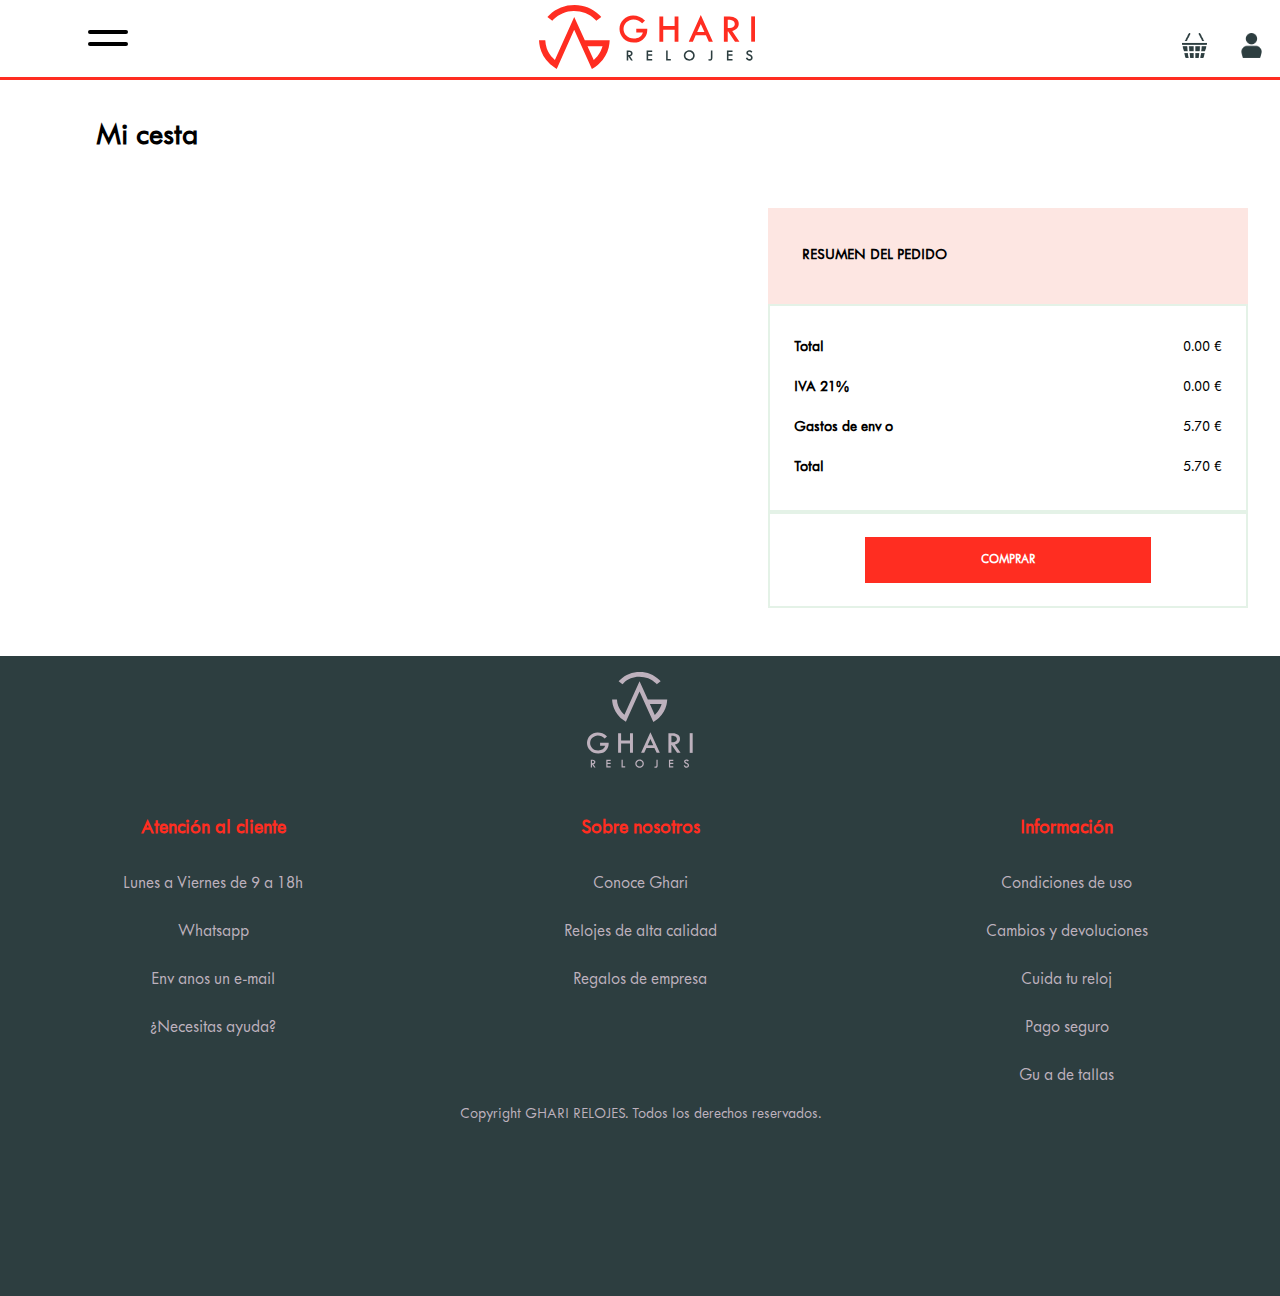
==== carrito.html @ 6c24995a "añadir link cliente a nav" ====
<!DOCTYPE html>
<html lang="es">
<head>
    <meta charset="UTF-8">
    <meta name="viewport" content="width=device-width, initial-scale=1.0">
    <title>GHARI - Mi cesta</title>
    <link rel="stylesheet" href="/styles/mainstyle.css">
    <link rel="stylesheet" href="/styles/carrito.css">
</head>
<body>
    <nav id="navbar">
        <div id="logonav">
            <a href="./index.html"><img src="./img/ghari-logo-h-1.svg" alt="Logo Ghari Relojes"></a>
        </div>
        
         <div id="menunav"> 
            <ul>
                <li><a id="menu-mujer" href="#">Mujer</a></li>
                <li><a id="menu-hombre" href="#">Hombre</a></li>
                <li><a id="menu-unisex" href="#">Unisex</a></li>
                <li><a id="menu-catalogo" href="catalogo.html">Catálogo</a></li>
                <li><a id="menu-contacto" href="#">Contacto</a></li> 
            </ul>
    
        </div>
        <div id="timenav">
            <p id="fecha"></p>
            <p id="hora"></p>
    
        </div>
        <div id="funcionesnav">
            <div id="idiomanav">
                <ul>
                    <li id="espanol"><a href="#">ES</a></li>
                    <li id="english"><a href="#">EN</a></li>
                    <li id="euskara"><a href="#">EUS</a></li>
                </ul>
    
            </div>
            <div id="clientesnav">
                <ul>
                    <li id="icono-cesta"><a href="carrito.html"><img src="./img/bolsa-de-la-compra.png" alt="Cesta"></a></li>
                    <li id="icono-clientes"><a href="cliente.html"><img src="./img/usuario.png" alt="Área clientes"></a></li>
                </ul>
            </div> 
        
          
    <!--nav for tablet version-->
    
       <!-- Hamburger Menu (Checkbox) -->
       <input type="checkbox" id="hamburger-toggle">
       <label for="hamburger-toggle" class="hamburger">
        <svg xmlns="http://www.w3.org/2000/svg" width="40" height="20" viewBox="0 0 40 20">
          <rect x="0" y="0" width="40" height="4" fill="black" rx="2" />
          <rect x="0" y="12" width="40" height="4" fill="black" rx="2" />
        </svg>
        
       </label>
       
      
    
       <!-- Hamburger Menu Content -->
       <div id="menu-container">
    
       
        
            <div id="menuContent"> 
               <ul>
                   <li><a id="menu-mujer-2" href="#">Mujer</a></li><hr>
                   
                   <li><a id="menu-hombre-2" href="#">Hombre</a></li>
                   <hr>
                   <li><a id="menu-unisex-2" href="#">Unisex</a></li>
                   <hr>
                   <li><a id="menu-catalogo-2" href="catalogo.html">Catálogo</a></li>
                   <hr>
                   <li><a id="menu-contacto-2" href="#">Contacto</a></li> 
                   <hr>
               </ul>
           </div>
    
           <div id="idiomaContent">
               <ul>
                   <li><a id="espanol-2" href="#">ES</a></li>
                   <li><a id="english-2" href="#">EN</a></li>
                   <li><a id="euskara-2" href="#">EUS</a></li>
                   
               </ul>
           </div>
          </div>
        </nav>
<main>
    <div class="div-title">
        <h1 id="h1-cesta">Mi cesta </h1>
    </div>
    <div class="div-columns">
        <div class="div-items">

        </div>
        <div class="div-cart">
            <div class="div-cart-title">
                <p id="p-resumen">RESUMEN DEL PEDIDO</p>
            </div>
            <div class="div-cart-price">
                <table>
                <tr>
                    <th id="th-total" class="th-mark"><span>Total</span></th>
                    <td class="td-monto"><span>0 €</span></td>
                </tr>
                <tr>
                    <th id="th-iva" class="th-mark"><span>IVA 21%</span></th>
                    <td class="td-monto"><span>0 €</span></td>
                </tr>
                <tr>
                    <th id="th-envio" class="th-mark"><span>Gastos de envío</span></th>
                    <td class="td-monto"><span>0 €</span></td>
                </tr>
                <tr>
                    <th id="th-total-2" class="th-mark"><span>Total</span></th>
                    <td class="td-monto"><span>0 €</span></td>
                </tr>
            </table>

            </div>
            <div class="div-cart-btn">
                <button id="btn-comprar" type="submit"><span id="span-btn">COMPRAR</span></button>
            </div>

        </div>

    </div>
</main>
    <!---  FOOTER   --->
    <footer class="footer">
        <!---  LOGO FOOTER   --->
        <div id="div-footer-logo">
          <img src="./img/ghari-logo-v-2.svg" alt="Logo Ghari">
        </div>
        <!---  COLUMNAS FOOTER   --->
        <div id="div-footer-columnas">
          <!--   COLUMNA 1   -->
          <div id="div-footer-columna-1" class="div-footer-columna">
            <h3 id="footer-h3-1" class="titulo-footer">Atención al cliente</h3>
            <ul>
              <li id="footer-ul-1-li-1">Lunes a Viernes de 9 a 18h</li>
              <li id="footer-ul-1-li-2"><a href="#">Whatsapp</a></li>
              <li id="footer-ul-1-li-3"><a href="#">Envíanos un e-mail</a></li>
              <li id="footer-ul-1-li-4"><a href="#">¿Necesitas ayuda?</a></li>
            </ul>
      
          </div>
          <!--   COLUMNA 2   -->
          <div id="div-footer-columna-2" class="div-footer-columna">
            <h3 id="footer-h3-2" class="titulo-footer">Sobre nosotros</h3>
            <ul>
              <li id="footer-ul-2-li-1"><a href="#">Conoce Ghari</a></li>
              <li id="footer-ul-2-li-2"><a href="#">Relojes de alta calidad</a></li>
              <li id="footer-ul-2-li-3"><a href="#">Regalos de empresa</a></li>
            </ul>
      
          </div>
          <!--   COLUMNA 3   -->
          <div id="div-footer-columna-3" class="div-footer-columna">
            <h3 id="footer-h3-3" class="titulo-footer">Información</h3>
            <ul>
              <li id="footer-ul-3-li-1"><a href="#">Condiciones de uso</a></li>
              <li id="footer-ul-3-li-2"><a href="#">Cambios y devoluciones</a></li>
              <li id="footer-ul-3-li-3"><a href="#">Cuida tu reloj</a></li>
              <li id="footer-ul-3-li-4"><a href="#">Pago seguro</a></li>
              <li id="footer-ul-3-li-5"><a href="#">Guía de tallas</a></li>
            </ul>
      
          </div>
        </div>
        <div class="copyright">
            <p id="p-copy">Copyright GHARI RELOJES. Todos los derechos reservados.</p>

        </div>
        </footer>

   <script>

document.addEventListener('DOMContentLoaded', function() {
    let idiomaActual = 'es-ES'; 
    let producto = localStorage.getItem("producto");
    let productoJSON = JSON.parse(producto);

    let idiomaSeleccionado = localStorage.getItem('idiomaSeleccionado') || 'es'; 
    let idiomaSeleccionado2 = localStorage.getItem('idiomaSeleccionado2') || 'es-ES';

 // CARGAR CATÁLOGOS EN INICIO Y ACTUALIZAR HORA Y FECHA
window.onload = function() {
    iniciarIH();
    cargarCatalogo(idiomaSeleccionado); 
    cambiarIdioma(idiomaSeleccionado);
    let divItems = document.querySelector('.div-items');
    divItems.innerHTML = '<p></p>';
    actualizarResumen();
    console.log(idiomaSeleccionado);
    console.log(idiomaSeleccionado2);

};


    // CARGAR RELOJES
    function cargarCatalogo(idioma) {
        let archivoCatalogo = "json/catalogo-" + idioma + ".json";
        let divItems = document.querySelector('.div-items');
        divItems.innerHTML = '';

        // CARGAR CATALOGO DE IDIOMA SELECCIONADO
        fetch(archivoCatalogo)
            .then(function(response) {
                return response.json();
            })
            .then(function(data) {
                if (productoJSON) {
                    productoJSON.forEach(function(product) {
                        let productoEncontrado = data.find(function(p) {
                            return p.ref === product.ref;
                        });
                        if (productoEncontrado) {
                            anadirCarrito(productoEncontrado, product.cantidad);
                        }
                    });
                }
            });
    }

    //CAMBIAR IDIOMA Y DATOS RELOJES

   function cambiarIdioma(idioma) {
    let archivoIdioma = "json/" + idioma + ".json";
    let archivoCatalogo = "json/catalogo-" + idioma + ".json"; 

    // CAMBIAR IDIOMA DE TEXTOS
    fetch(archivoIdioma)
        .then(function (respuesta) {
            return respuesta.json();
        })

        .then(function (data) {
    for (let key in data) {
        let elemento = document.getElementById(key);
        if (elemento) {
                elemento.textContent = data[key];
            }
        }
    });
};

    // INYECTAR DIV PRODUCTO A HTML
    function anadirCarrito(producto, cantidad) {
        let divItems = document.querySelector('.div-items');
        let productoHTML = `
            <div class="div-item" data-ref="${producto.ref}">
                <p class="btn-cierre">x</p>
                <div class="div-image">
                    <img src="${producto['img-1']}" alt="${producto.modelo}">
                </div>
                <div class="div-details">
                    <p class="marcaModelo">${producto.marca} - ${producto.modelo}</p>
                    <p>${producto.tamano} mm, ${producto.material}</p>
                    <p id="precio">${producto.precio} €</p>
                    <span>Cantidad</span>
                    <input type="number" min="1" value="${cantidad}" max="${producto.stock}">
                </div>
            </div>
        `;
        divItems.innerHTML += productoHTML;
        actualizarResumen();
    }
         // BORRADO DE PRODUCTO EN LOCALSTORAGE Y DOM
         document.querySelector(".div-items").addEventListener("click", function(event) {
        if (event.target.classList.contains("btn-cierre")) {
            let divItem = event.target.closest(".div-item");
            let ref = divItem.getAttribute("data-ref");

            let productoJSON = JSON.parse(localStorage.getItem("producto")) || [];
            productoJSON = productoJSON.filter(function(producto) {
                return producto.ref !== ref;
            });

            localStorage.setItem("producto", JSON.stringify(productoJSON));

            divItem.remove();
            actualizarResumen();
        }
    });

    // ACTUALIZAR CANTIDAD EN LOCALSTORAGE AL CAMBIAR INPUT
    document.querySelector('.div-items').addEventListener('input', function(event) {
        if (event.target.type === 'number') {
            let divItem = event.target.closest(".div-item");
            let ref = divItem.getAttribute("data-ref");
            let nuevaCantidad = parseInt(event.target.value);

            let productoJSON = JSON.parse(localStorage.getItem("producto")) || [];
            productoJSON = productoJSON.map(function(producto) {
                if (producto.ref === ref) {
                    producto.cantidad = nuevaCantidad;
                }
                return producto;
            });

            localStorage.setItem("producto", JSON.stringify(productoJSON));
            actualizarResumen();
        }
    });


    // FUNCIÓN PARA ACTUALIZAR RESUMEN DE TABLA
    function actualizarResumen() {
        let items = document.querySelectorAll('.div-item');
        let total = 0;
        items.forEach(function(item) {
            let precio = parseFloat(item.querySelector('#precio').textContent.replace('€', '').trim());
            let cantidadInput = item.querySelector('.div-details input[type="number"]');
            let cantidad = parseInt(cantidadInput.value);
            if (cantidad > 0) {
                total += precio * cantidad;
            }
        });

        let iva = total * 0.21;
        let gastosEnvio = 5.70;
        let totalGastos = total + gastosEnvio;

        let filas = document.querySelectorAll('.div-cart-price tr');
        filas[0].querySelector('.td-monto span').textContent = `${total.toFixed(2)} €`;
        filas[1].querySelector('.td-monto span').textContent = `${iva.toFixed(2)} €`;
        filas[2].querySelector('.td-monto span').textContent = `${gastosEnvio.toFixed(2)} €`;
        filas[3].querySelector('.td-monto span').textContent = `${totalGastos.toFixed(2)} €`;
    }

     // CAMBIAR A INGLÉS
     const btnEn = document.getElementById('english');
    btnEn.addEventListener("click", function() {
        cambiarIdioma("en");
        localStorage.setItem('idiomaSeleccionado', 'en');
        localStorage.setItem('idiomaSeleccionado2', 'en-GB');
        cargarCatalogo("en");
        idiomaSeleccionado = "en",
        idiomaSeleccionado2 = "en-GB";  
        iniciarIH();
    });

    // CAMBIAR A ESPAÑOL
    const btnEs = document.getElementById('espanol');
    btnEs.addEventListener("click", function() {
        cambiarIdioma("es");
        localStorage.setItem('idiomaSeleccionado', 'es');
        localStorage.setItem('idiomaSeleccionado2', 'es-ES');
        idiomaSeleccionado = "es",
        idiomaSeleccionado2 = "es-ES";   
        cargarCatalogo("es");
        iniciarIH();
    });

    // CAMBIAR A EUSKERA
    const btnEus = document.getElementById('euskara');
    btnEus.addEventListener("click", function() {
        cambiarIdioma("eus");
        localStorage.setItem('idiomaSeleccionado', 'eus');
        localStorage.setItem('idiomaSeleccionado2', 'eus');
        idiomaSeleccionado = "eus",
        idiomaSeleccionado2 = "eus";  
        cargarCatalogo("eus");
        iniciarIH();
    });

 // CARGAR HORA Y FECHA 
 function iniciarIH() {let intervaloHora;
 if (intervaloHora) {
   clearInterval(intervaloHora);
 }
 intervaloHora = setInterval(function() {
   F5time(idiomaSeleccionado2);
 }, 1000);
}

    // FUNCIÍN PARA HORA Y FECHA
    function F5time(idioma = 'es-ES') {
        const fechaElemento = document.getElementById("fecha");
        const horaElemento = document.getElementById("hora");
        const ahora = new Date();
        const opcionesFecha = { weekday: 'long', day: '2-digit', month: 'long', year: 'numeric' };
        const fechaFormateada = ahora.toLocaleDateString(idioma, opcionesFecha);
        const horaFormateada = ahora.toLocaleTimeString(idioma, { hour: '2-digit', minute: '2-digit', second: '2-digit' });

        fechaElemento.textContent = fechaFormateada.charAt(0).toUpperCase() + fechaFormateada.slice(1);
        horaElemento.textContent = horaFormateada;
    }

    // ACTUALIZAR RESUMEN TABLA AL CAMBIAR INPUT
    document.querySelector('.div-items').addEventListener('input', function(event) {
        if (event.target.type === 'number') {
            actualizarResumen();
        }
    });
});

// REDIRIGIR A CHECKOUT
document.getElementById('btn-comprar').addEventListener('click', function() {
    window.location.href = 'checkout.html';
});
   </script>
</body>
</html>
---- styles/mainstyle.css ----
* {
    margin: 0;
    padding: 0;
    font-family: Ghari;
    list-style: none;
    box-sizing: border-box;
    text-decoration: none;
}
:root {
    --principal: #FF2D21;
    --oscuro: #2D3E40;
    --claro: #FDE6E2;
    --lila-claro: #BDB1BD;
    --gris-oscuro: #97a6a0;
    --azul-suave: #e4f2e7;
    --blanco: white;
    --casi-blanco: #F8f8f8;
}
@font-face {
    font-family: Ghari;
    src: url(../fonts/TwCenMTStdSemiMedium.otf);
    font-weight: normal;
}

@font-face {
    font-family: GhariBold;
    src: url(../fonts/TwCenMTStdBold.otf);
    font-weight: bold;
}


body {
    background-color: var(--blanco);
    font-size: 1rem;
}

main {
    background-color: var(--azul-suave);
}

nav {
    display: flex;
     /* flex-wrap: nowrap;  */
    justify-content: center;
    width: 100%;
    min-height: 5rem;
    background-color: var(--blanco);
    /* border: green solid 1px; */
    border-bottom: var(--principal) 3px solid;
}


/* #prenav {
    display: flex;
    flex-wrap: nowrap;
    align-items: center;
    width: 100%;
    min-height: 2rem;
    justify-content: center;
    background-color: var(--casi-blanco);
    color: var(--verde-azul);
    font-weight: bold;
} */

/* #navbar {
    background-color: var(--casi-blanco);
    width: 100%;
    border: green 2px solid;
} */

.div-date {
    width: 32%;
    text-align: left;
    
}

#time {
    /* border: green solid 1px; */
    width: 32%;
    text-align: center;
}   

#idiomanav {
    /* border: green solid 1px; */
    width: 20%;
    text-align: end;
    min-height: 1.5rem;
    display: flex;
    justify-content: end;
    align-items: center;

}


#logonav {
    display: flex;
    justify-content: center;
    /* border: yellow solid 2px; */
    align-items: center;
    width: 20%;
    text-align: center;
}

/*hamburger for tablet version*/
.hamburger {
    display: none;
    font-size: 2rem;
    cursor: pointer;
    }

 
#menu-container {
    display: none; /* Hidden by default */
    position: absolute;
    top: 5rem; /* Adjust to your navbar height */
    left: 0;
    width: 100%;
    background-color: var(--blanco);
    flex-direction: column;
    align-items: center;
    gap: 1rem;
    padding: 1rem 0;
    box-shadow: 0 4px 6px rgba(0, 0, 0, 0.1);
    z-index: 1000;
}

/* Show menu when hamburger-toggle is checked */
#hamburger-toggle:checked ~ #menu-container {
    display: flex;
}

/* Hide Checkbox */
#hamburger-toggle {
    display: none;
}

/* Menu Items */
#menuContent ul, #idiomaContent ul {
    display: none;
    gap: 1rem; 
     list-style: none;  
    margin: 0;
    padding: 0; 
}

#menuContent ul li, #idiomaContent ul li {
    padding: 0.5rem 1rem;
}

#menuContent ul li:hover {
    color: var(--principal);
}


#logonav img {
    height: 4rem;
}

#timenav {
    width: 15%;
    display: flex;
    /* align-items: center; */
    flex-direction: column;
    justify-content: center;
    flex-wrap: wrap;
    /* border: red solid 2px; */
}

#fecha {
    font-size: 1.2rem;
    color: var(--oscuro);
    width: 100%;

}

#hora {
    font-size: 3rem;
    color: var(--principal);
    width: 100%;

}

#funcionesnav {
    display: block;
    width: 15%;
}

#idiomanav {
    width: 100%;
}

#idiomanav ul li {
    display: inline;
    padding-left: 0.5rem;
    padding-right: 0.5rem;
}

#menunav {
    width: 50%;
    align-content: center;
    text-align: center;
    color: var(--oscuro);
    font-size: 1.2rem;
    font-family: Ghari;
}

#menunav ul li {
    display: inline; 
    padding-right: 3rem;
    padding-left: 3rem;
    /* font-weight: bold; */
    color: var(--azul-oscuro);
    transition: 0.3s;
}

#menunav ul li:hover{
    color: var(--principal);
}

#menunav a, #funcionesnav a {
    color: var(--azul-oscuro);
}

#menunav a:visited {
    color: var(--azul-oscuro);
}

#clientesnav {
    /* border: yellow solid 1px; */
    display: flex;
    min-height: 4rem;
    justify-content: center;
    align-items: center;

}
#clientesnav ul li {
    display: inline;
    justify-content: center;
    /* border: green solid 2px; */
    padding-left: 1rem;
    padding-right: 1rem;
}
#clientesnav ul {
    display: flex;
    justify-content: center;
}

#clientesnav ul li img {
    width: 25px;
    height: 25px;
}

.footer {
    background-color: var(--oscuro); 
    height: 40rem;
    width: 100%;
    color: var(--lila-claro);
    justify-content: center;
    display: block;

}
.titulo-footer {
    color: var(--principal);
}

#div-footer-logo {
    text-align: center;
}

#div-footer-logo img {
    height: 8rem;
    padding: 1rem;
}

#div-footer-columnas {
    display: flex;
    justify-content: center;
    flex-wrap: wrap; 
}

.div-footer-columna {
    color: var(--verde-azul);
    /* padding-left: 4rem; */
    /* padding-right: 4rem; */
    font-size: large;
    flex: 1 1 200px;
    padding: 0.5rem;
    /* min-width: 200px; */
    box-sizing: border-box;
    text-align: center;
   
    
}

.div-footer-columna a {
    color: var(--verde-azul);
}

.div-footer-columna a:visited {
    color: var(--verde-azul);
}

.div-footer-columna h3 {
    height: 4rem;
    text-align: center;
    display: flex;
    align-items: center;
    justify-content: center;
    font-weight: bolder;
}

.div-footer-columna li {
    height: 3rem;
    text-align: center;
    display: flex;
    align-items: center;
    justify-content: center;
}

 #div-copyright {
    display: flex;
    justify-content: center;
    /* border: orange solid 2px; */
}

.copyright {
    display: flex;
    justify-content: center;
}

  
/* Tablet Styles */
@media  (max-width: 1280px) {
    .hamburger {
        display: flex;
        position: fixed;
        right: 90%;
        top: 30px;
        /* bottom: 30px; */
        z-index: 1000;
    }

      #menu-container { 
        top: 5rem; 
    
        width: 40%;
         gap: 0; 
         border-top: var(--principal) 2px solid;  
         z-index: 1; 
         height: 30rem;
         
         border: var(-lila-clara);
     }   

    #hamburger-toggle:checked + .hamburger + #menu-container {
        display: flex;
    }

    #menuContent ul  {
        display: flex;
        flex-direction: column;
        align-items: center;
        gap: 1rem;
        list-style: none;
        margin: 0;
        padding: 0;
        font-size: 1.20rem;
        
        
    }

    #idiomaContent ul{
        display: flex;
        flex-direction: row;
        gap: 1rem;
        list-style: none;
        margin: 0;
        padding: 3rem;
        position: relative;
        right: 10rem;
        font-size: 1.20rem;
        
    }
    
    #menuContent ul li{
        text-align: center;
        width: 100%;
        border-right: 10%;

    }
    #idiomaContent ul li{
        width: 100%;
        
    }

    hr{
        width: 32rem;
        position: relative;
        border: var(--lila-claro) solid 0.1rem;
        
    }

    #logonav {
        display: flex;
        justify-content: center; 
         align-items: center; 
    width: 1000rem;
    margin-left: 8rem;
    
     }


    /* #funcionesnav ul li img {
        width: 25px;
        height: 25px; 
     } */

     #clientesnav ul li img {
        width: 25px;
        height: 25px;
        position: relative;
        top: 15px;
        }

    #idiomanav {
        display: none; 
    }

    
     #timenav{
         display: none; 
         position: relative;
         right: 9rem;
    } 
    #fech{
        font-size: 1rem;
        display: none;
    }
    #hora{
        font-size: 2rem;
    }
    #menunav{
        display: none;
    }

}





@media screen and  (max-width: 575px){


    #idiomanav {
        display: none; 
    }

    #menunav{
        display: none;
    }

    
    #timenav{
        display: none; 
   }


    #clientesnav ul li img {
        width: 20px;
        height: 20px;
        position: relative;
        top: 5px;
        right: 90%;
        justify-content: space-around;
    
    
        }

    .hamburger {
            display: flex;
            position: fixed;
            right: 80%;
            top: 30px;
            /* bottom: 30px; */
        font-size: 1.5rem;
        }
    
    #menu-container {
            display: none; 
            top: 5rem; 
            left: 0;
            width: 100%;
             gap: 0; 
             border-top: var(--principal) 10px solid; 
             z-index: 1; 
             height: 30rem;
         }   
    
    #hamburger-toggle:checked + .hamburger + #menu-container {
            display: flex;
        }
    
    #menuContent ul  {
            display: flex;
            flex-direction: column;
            align-items: center;
            gap: 1rem;
            list-style: none;
            font-size: 1rem;
        }

    hr{width:36rem;}
    
    #idiomaContent ul{
            display: flex;
            flex-direction: row;
            list-style: none;
            position: relative;
            left: 0rem;
            padding: 50px;
            font-size: 1rem;
            
            
        }
    #menuContent ul li {
            text-align: center;
        
            
        
        }

    #idiomaContent ul li{

            display: flex;
            flex-direction: row;
        }

    #logonav {
            display: flex;
            justify-content: center; 
             align-items: center; 
        width: 100%;
        margin-left: 6rem;
        
         }


    #logonav img {
            height: 3rem;
        }

/*FOOTER*/
    .footer {
            height: 60rem;
            padding: 2rem 1rem;
        }
        
        
    .footer-columna {
            padding: 1rem 0;
            font-size: large;
            display: flex;
            flex-direction: column; 
        }
        
    .footer-columna-row {
            flex-direction: row;
            justify-content: space-between; 
        }
    .footer-columna-3{

         display: block;
         flex-direction: column;
        }
        
    .footer-columna-large {
            padding: 5rem 0; 
            font-size: medium;
        } 
        
       


}
---- styles/carrito.css ----
* {
    list-style: none;
}

body {
    display: flex;
    flex-direction: column;
    align-items: center;
}

.div-title {
    width: 100%;
    height: 6rem;
    /* border: solid red 2px; */
    padding-left: 6rem;
    padding-top: 1rem;
    display: flex;
    flex-direction: column;
    justify-content: space-around;

}

.div-title p {
    width: 100%;
    /* padding-top: 1rem;
    padding-bottom: 1rem; */
}

h1 {
    width: 100%;
    color: var(--verde-azul);
    /* padding-top: 2rem;
    padding-bottom: 3rem; */
}

.div-columns {
    width: 100%;
    min-height: 30rem;
    /* border: solid yellow 2px; */
    display: flex;
}

.div-items {
    width: 60%;
    min-height: 20rem;
    padding: 2rem;
    /* border: solid green 2px; */
    display: flex;
    flex-direction: column;
    align-items: center;
    justify-content: space-around;


}

.div-item {
    width: 80%;
    height: 15rem;
    padding: 2rem;
    position: relative;
    display: flex;
    align-items: center;
    border: solid var(--azul-suave) 2px;
    margin-bottom: 1.5rem;
}

.btn-cierre {
    position: absolute;
    top: 1.5rem;
    right: 1.5rem;
    width: 1rem;
    max-height: 1rem;
    font-size: xx-large;
}

.btn-cierre:hover {
    cursor: pointer;
}



.div-item img {
    /* border: solid orange 2px; */
    height: 10rem;
    padding: 1rem;
}

.div-details {
    /* border: solid violet 2px; */
    width: 70%;
    padding: 1rem;
}

.div-details input {
    width: 4rem;
    height: 1.5rem;
    text-align: center;
}

.div-details p {
    height: 2rem;
}

.marcaModelo {
    font-weight: bold;
    
}

.div-details span {
    padding-right: 2rem;
    padding-top: 2rem;
    /* height: 4rem; */
}

.div-cart {
    width: 40%;
    min-height: 20rem;
    padding-top: 2rem;
    padding-bottom: 2rem;
    padding-right: 4rem;
    padding-bottom: 2rem;
    /* border: solid palevioletred 2px; */
    display: flex;
    flex-direction: column;
    align-items: center;
    
}

.div-cart-title {
    border: solid var(--claro) 2px;
    width: 100%;
    height: 6rem;
    display: flex;
    flex-direction: row;
    align-items: center;
    background-color: var(--claro);
    
}

.div-cart-title p {
    font-weight: bolder;
    color: var(--verde-azul);
    padding-left: 2rem;
}

.div-cart-price {
    border: solid var(--azul-suave) 2px;
    width: 100%;
    height: 13rem;
    display: flex;
    flex-direction: column;
    justify-content: center;
}

.ol-cart {
    width: 100%;
}

.ol-cart li {
    display: inline-block;
    text-align: left;
    padding-right: 2rem;
}

.th-mark {
    width: 50%;
    text-align: left;
}

.td-monto {
    width: 50%;
    text-align: right;
}

.div-cart-btn {
    border: solid var(--azul-suave) 2px;
    width: 100%;
    height: 6rem;
    display: flex;
    justify-content: center;
    align-items: center;
}

.div-cart-btn button {
    width: 60%;
    height: 50%;
    outline: none;
    background-color: var(--principal);
    color: white;
    padding: 0.6rem;
    border: 2px solid var(--principal);
    transition: 0.5s;
}

.div-cart-btn button:hover {
    background-color: var(--blanco);
    color: var(--oscuro);
    border: solid var(--principal) 2px;
    cursor: pointer;
}

.div-cart-btn button span {
    font-weight: bold;
}



a {
    color: var(--azul-oscuro);
}

a:visited {
    color: var(--azul-oscuro);
}

table {
    width: 90%;
    height: 10rem;
    margin: auto;
    border-collapse: collapse;
    /* border: solid brown 2px; */
}

main {
    background-color: var(--blanco);
    width: 90%;
    display: flex;
    flex-direction: column;
    justify-content: center;
    align-self: center;
}

/******************* MEDIA QUERIES ******************/

/*    Codigo pag en tablet       */

@media (max-width:1280px) {
    main {
        width: 100%;
    }

    .div-items {
        width: 60%;
        padding-left: 2rem;
        padding-right: 2rem;
    }

    .div-item {
        width: 100%;
    }

    .div-cart {
        width: 40%;
        padding-right: 2rem;
    }

}

/*  Codigo pagina en smartphone   */    

@media (max-width:575px) {

    .div-title {
        padding-left: 2rem;
    }

    .div-columns  {
        flex-direction: column;
        width: 100%;
    }

    .div-items {
        width: 100%;
        padding-left: 0px;
        padding-right: 0px;
    }

    .div-item {
        width: 90%;
    }

    .div-cart {
        width: 100%;
        padding-right: 0px;
        padding-top: 0px;
    }

    .div-cart-title {
        width: 100%;
    }
}
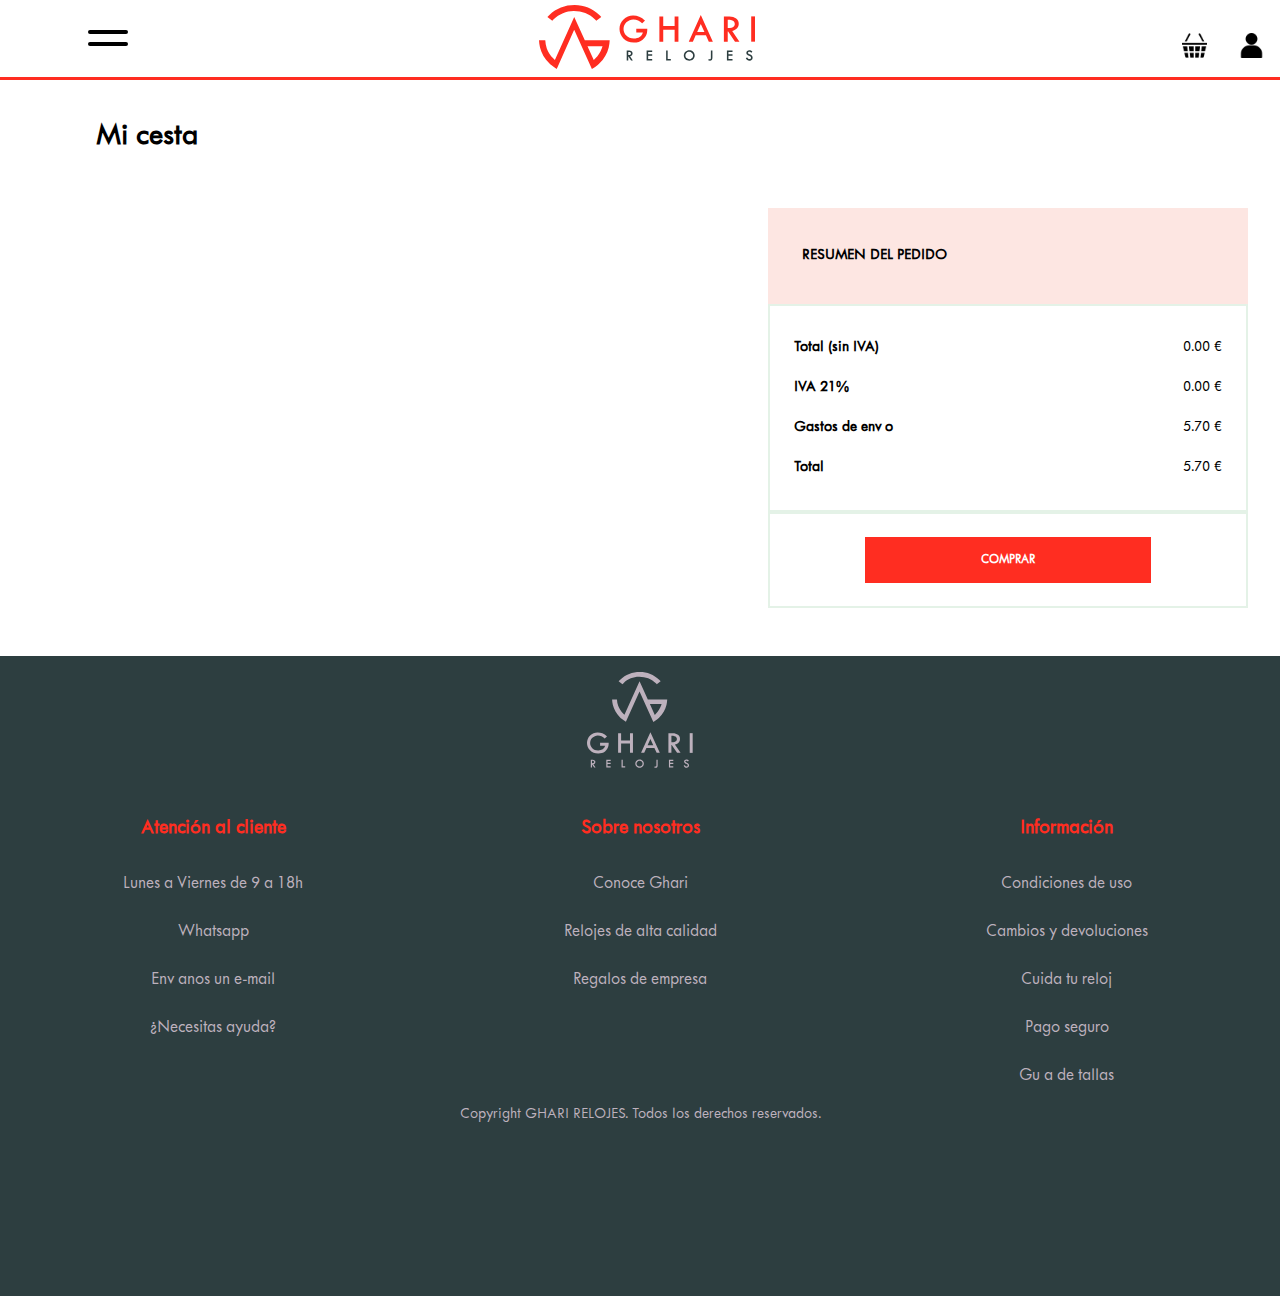
==== commit 7fed19ab: "actualizar tabla carrito con total sin IVA y valores de json" ====
--- a/carrito.html
+++ b/carrito.html
@@ -104,7 +104,7 @@
             <div class="div-cart-price">
                 <table>
                 <tr>
-                    <th id="th-total" class="th-mark"><span>Total</span></th>
+                    <th id="th-total" class="th-mark"><span>Total (sin IVA)</span></th>
                     <td class="td-monto"><span>0 €</span></td>
                 </tr>
                 <tr>
@@ -322,12 +322,13 @@
             }
         });
 
+        let totalSinIva = total * 0.79;
         let iva = total * 0.21;
         let gastosEnvio = 5.70;
         let totalGastos = total + gastosEnvio;
 
         let filas = document.querySelectorAll('.div-cart-price tr');
-        filas[0].querySelector('.td-monto span').textContent = `${total.toFixed(2)} €`;
+        filas[0].querySelector('.td-monto span').textContent = `${totalSinIva.toFixed(2)} €`;
         filas[1].querySelector('.td-monto span').textContent = `${iva.toFixed(2)} €`;
         filas[2].querySelector('.td-monto span').textContent = `${gastosEnvio.toFixed(2)} €`;
         filas[3].querySelector('.td-monto span').textContent = `${totalGastos.toFixed(2)} €`;
--- a/styles/mainstyle.css
+++ b/styles/mainstyle.css
@@ -26,6 +26,10 @@
     font-family: GhariBold;
     src: url(../fonts/TwCenMTStdBold.otf);
     font-weight: bold;
+}
+
+a:hover {
+    cursor: pointer;
 }
 
 
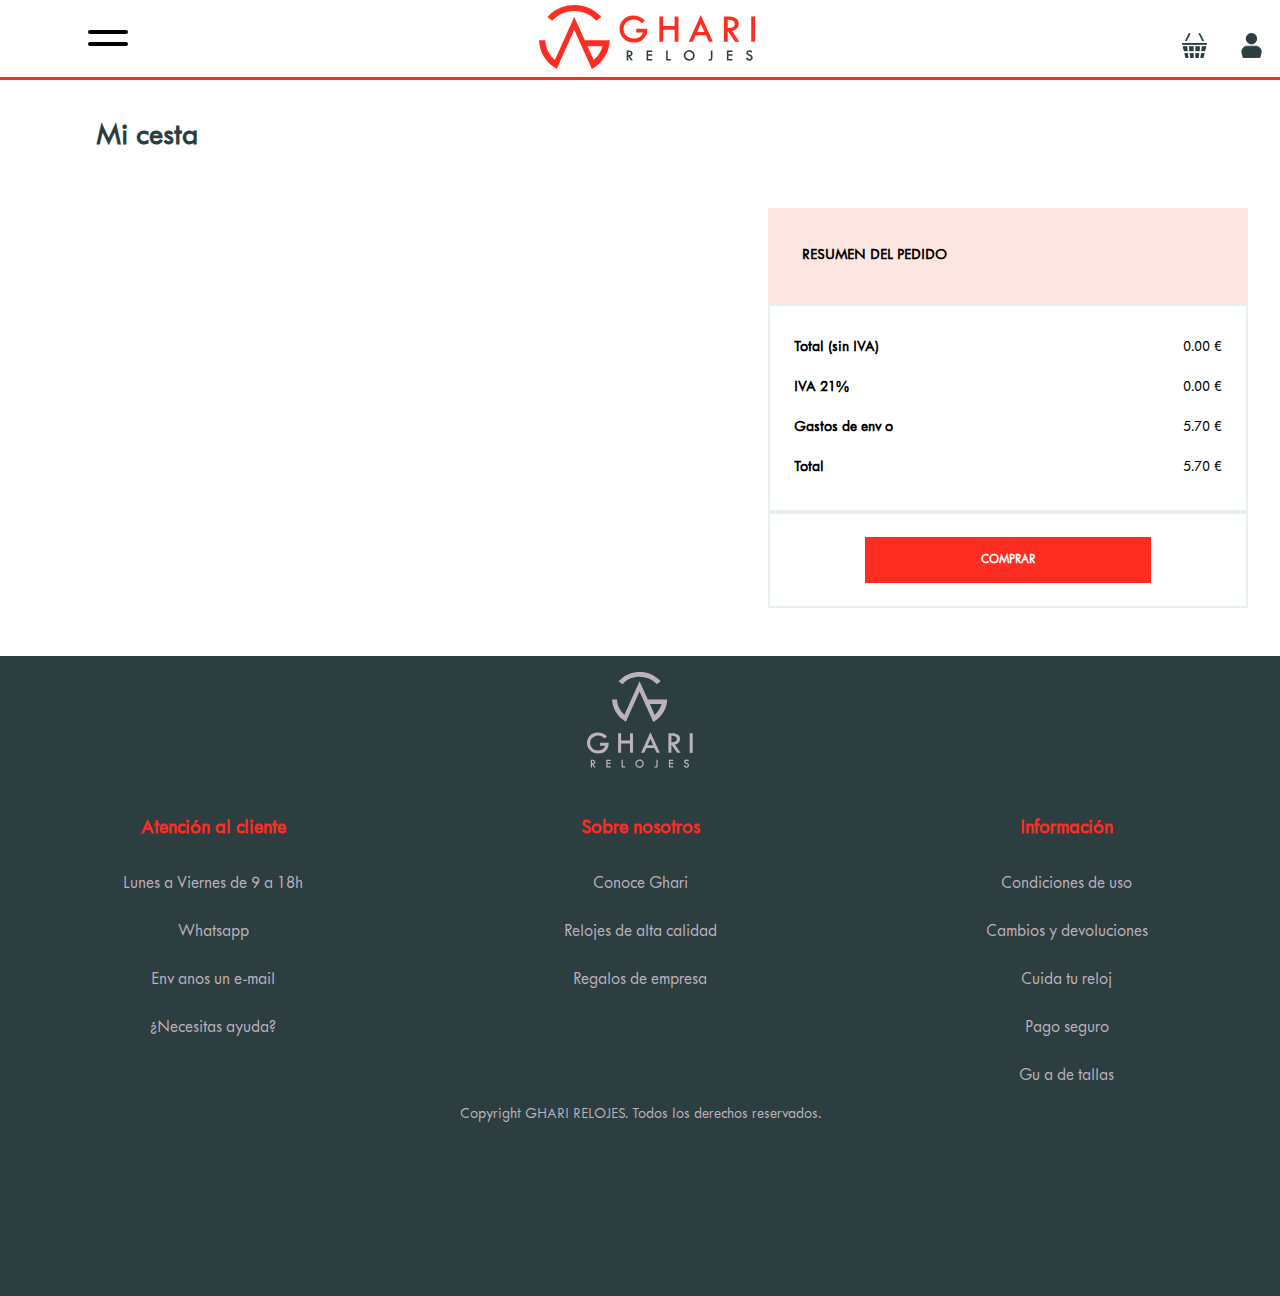
==== commit 8a7d7c20: "arreglo rutas" ====
--- a/carrito.html
+++ b/carrito.html
@@ -4,8 +4,8 @@
     <meta charset="UTF-8">
     <meta name="viewport" content="width=device-width, initial-scale=1.0">
     <title>GHARI - Mi cesta</title>
-    <link rel="stylesheet" href="/styles/mainstyle.css">
-    <link rel="stylesheet" href="/styles/carrito.css">
+    <link rel="stylesheet" href="./styles/mainstyle.css">
+    <link rel="stylesheet" href="./styles/carrito.css">
 </head>
 <body>
     <nav id="navbar">
--- a/styles/mainstyle.css
+++ b/styles/mainstyle.css
@@ -208,10 +208,17 @@
     font-family: Ghari;
 }
 
+#menunav ul {
+    display: flex;
+    justify-content: space-around;
+    padding-left: 3rem;
+    padding-right: 5rem;
+}
+
 #menunav ul li {
-    display: inline; 
-    padding-right: 3rem;
-    padding-left: 3rem;
+    width: 20%;
+    /* padding-right: 3rem;
+    padding-left: 3rem; */
     /* font-weight: bold; */
     color: var(--azul-oscuro);
     transition: 0.3s;
--- a/styles/carrito.css
+++ b/styles/carrito.css
@@ -28,7 +28,7 @@
 
 h1 {
     width: 100%;
-    color: var(--verde-azul);
+    color: var(--oscuro);
     /* padding-top: 2rem;
     padding-bottom: 3rem; */
 }
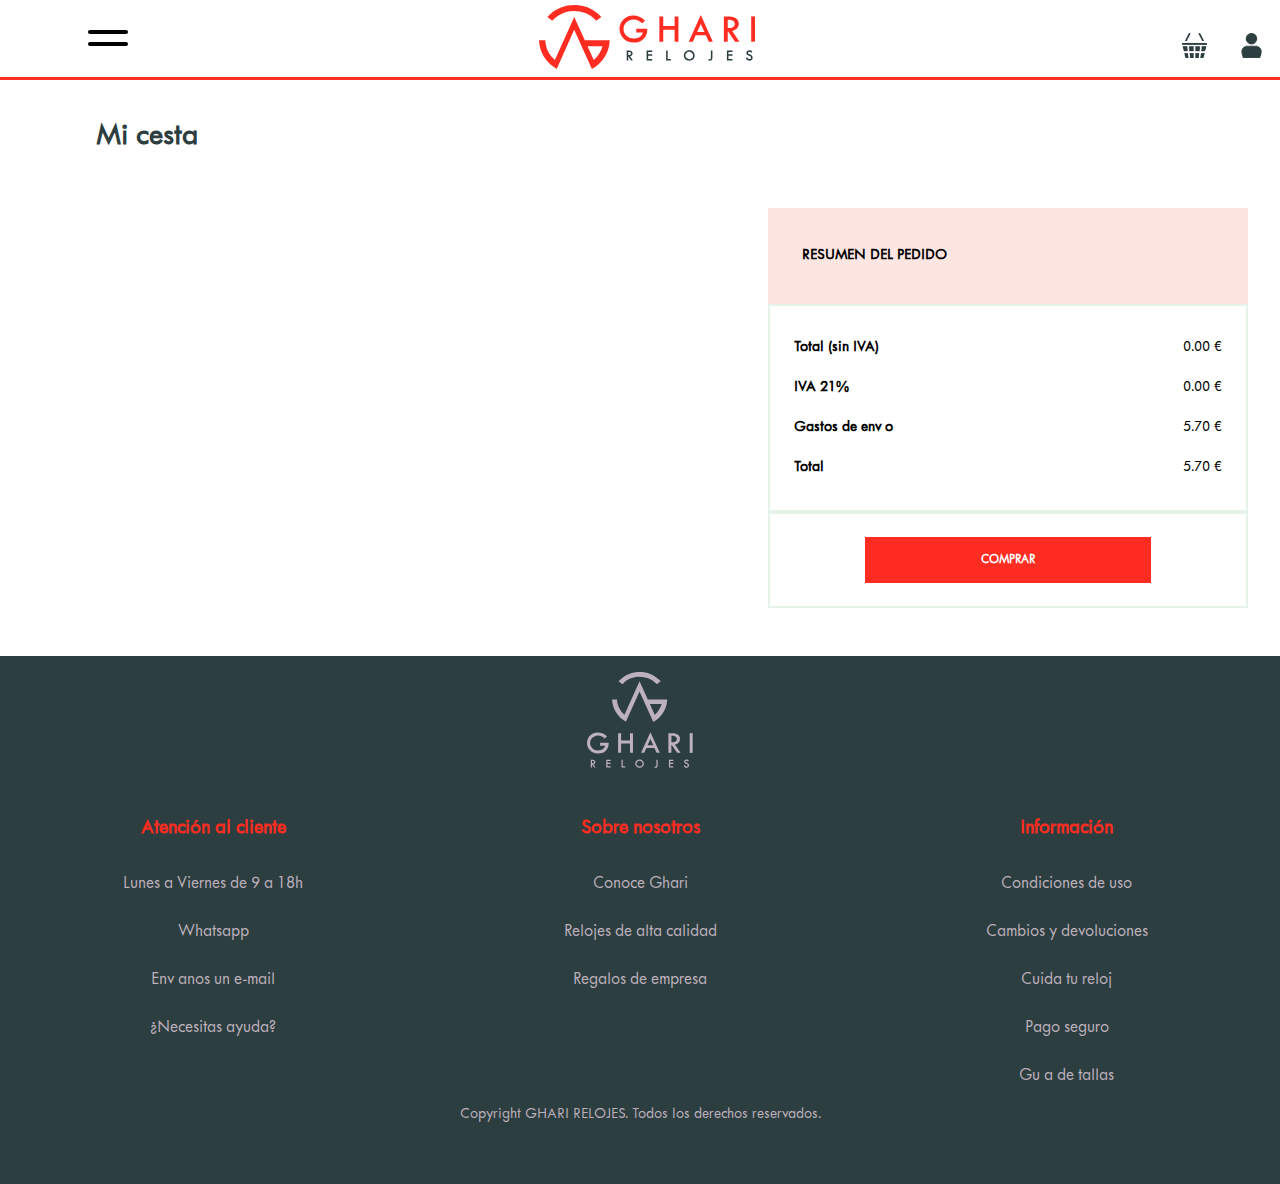
==== commit 15891a30: "MQ contacto" ====
--- a/carrito.html
+++ b/carrito.html
@@ -177,7 +177,7 @@
 
         </div>
         </footer>
-
+<script src="./filtrado_desde_nav.js"></script>
    <script>
 
 document.addEventListener('DOMContentLoaded', function() {
--- a/styles/mainstyle.css
+++ b/styles/mainstyle.css
@@ -263,7 +263,7 @@
 
 .footer {
     background-color: var(--oscuro); 
-    height: 40rem;
+    height: 33rem;
     width: 100%;
     color: var(--lila-claro);
     justify-content: center;
@@ -563,7 +563,7 @@
 
 /*FOOTER*/
     .footer {
-            height: 60rem;
+            height: 56rem;
             padding: 2rem 1rem;
         }
         
--- a/styles/carrito.css
+++ b/styles/carrito.css
@@ -7,6 +7,7 @@
     flex-direction: column;
     align-items: center;
 }
+
 
 .div-title {
     width: 100%;
